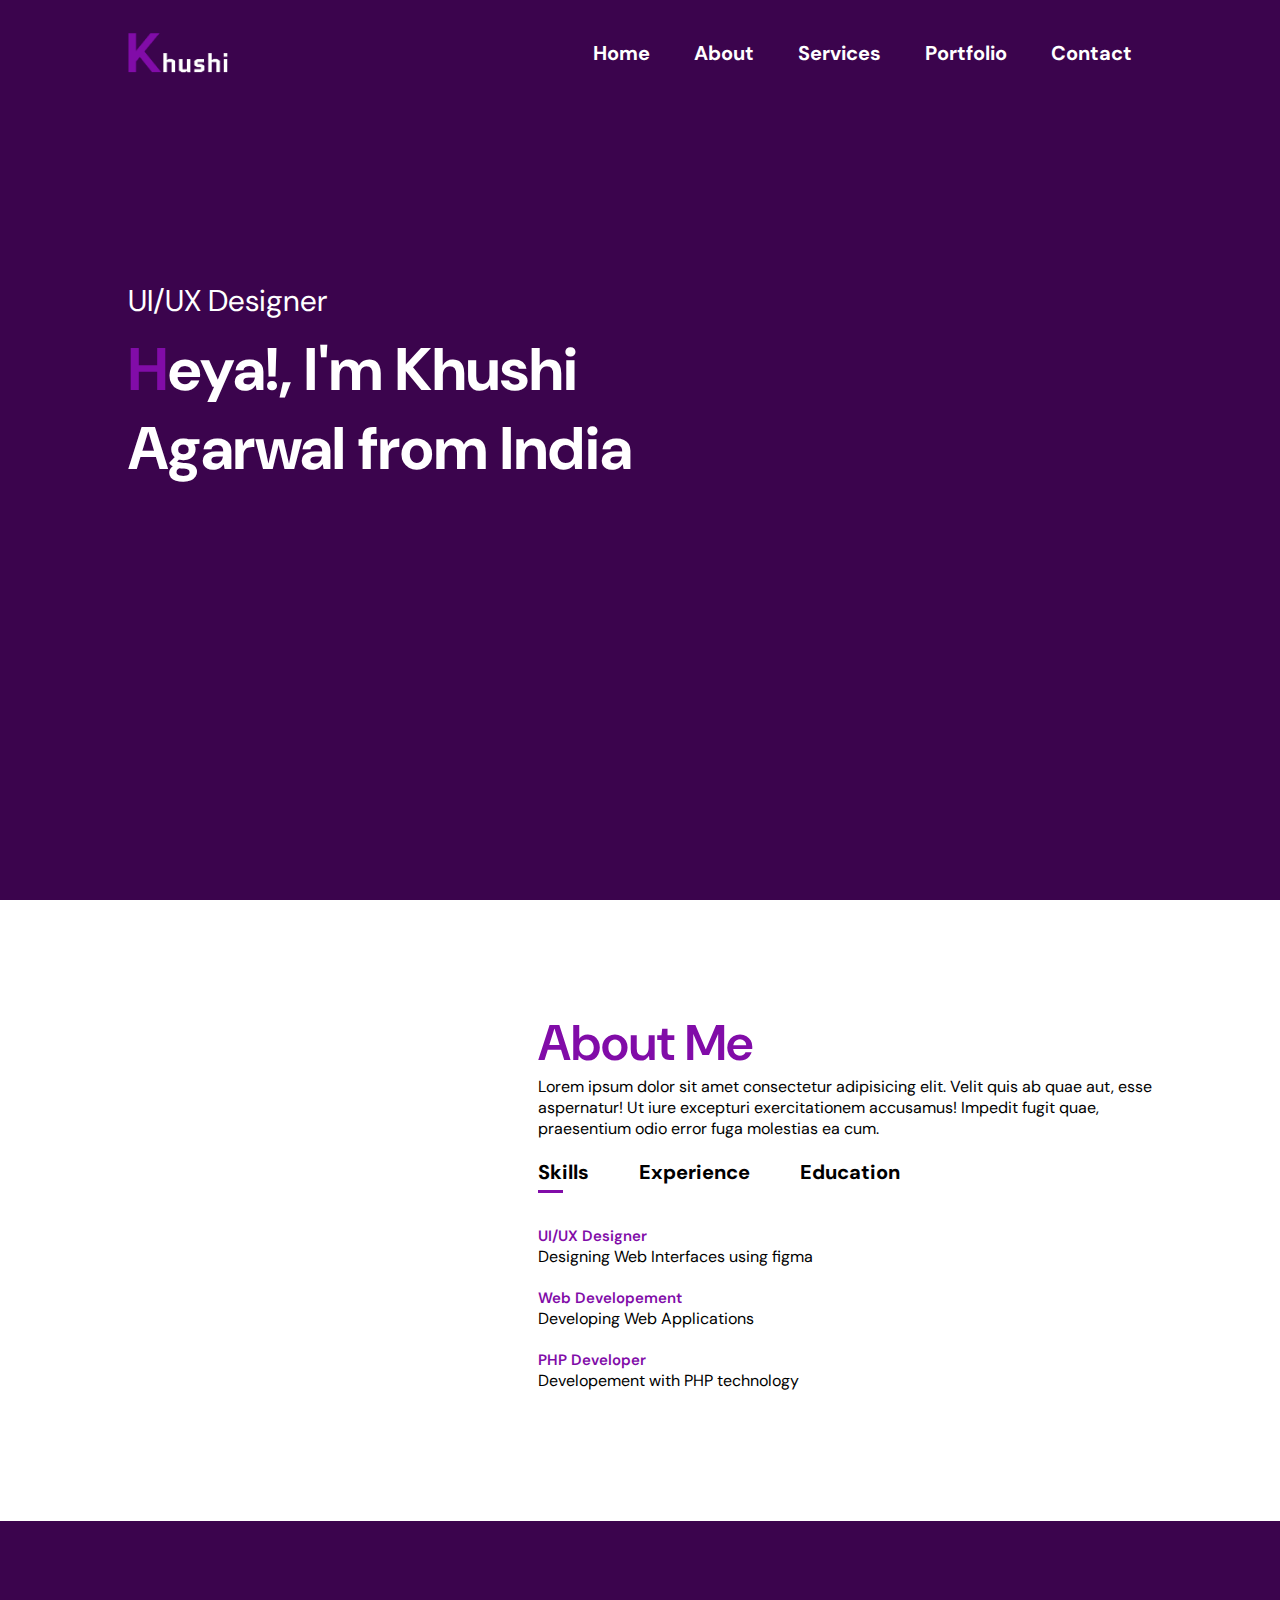
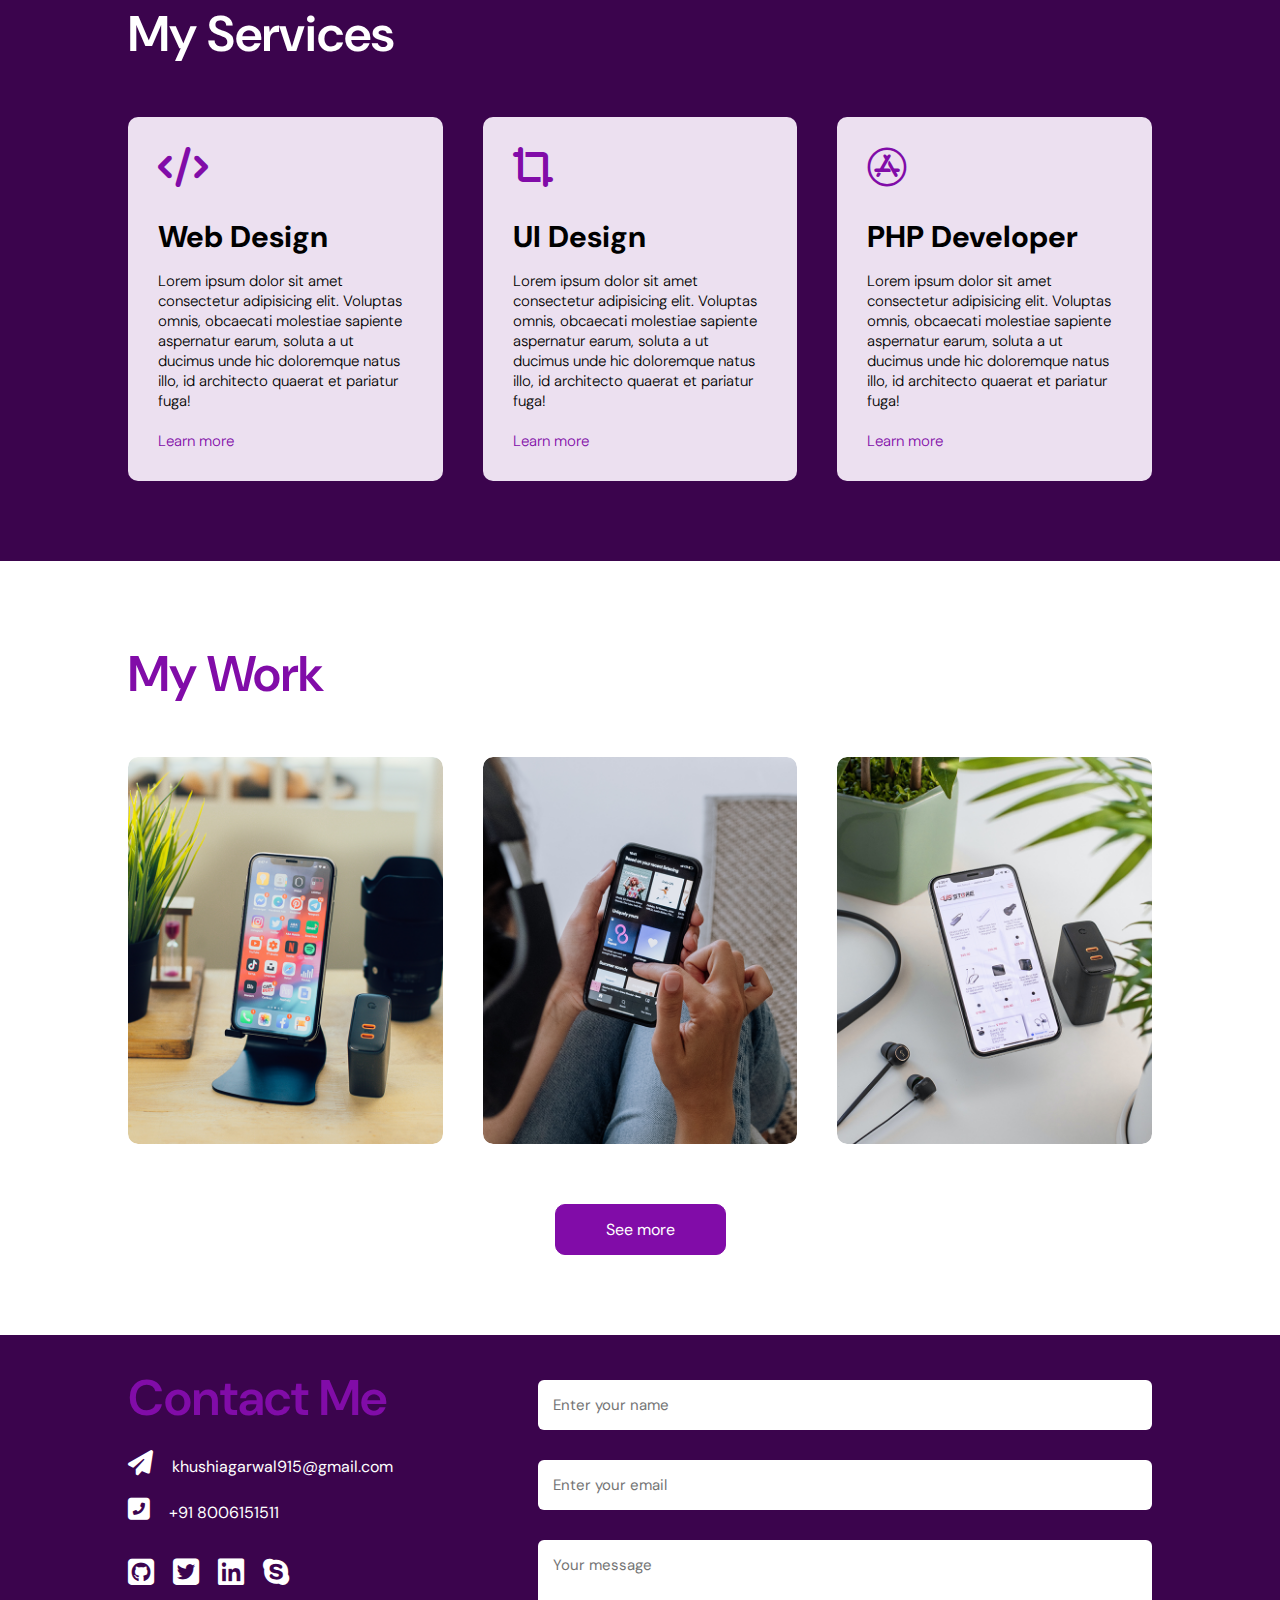
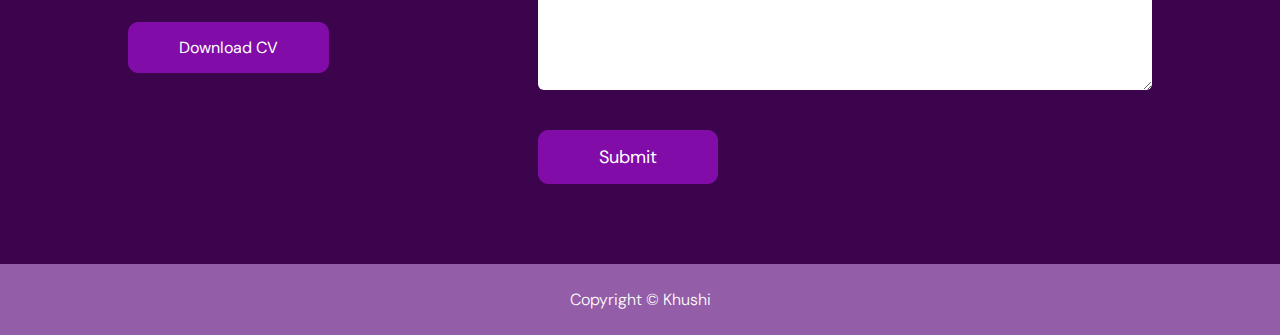
==== Portfolio/index.html @ dafda3c8 "added" ====
<!DOCTYPE html>
<html lang="en">
<head>
    <meta charset="UTF-8">
    <meta http-equiv="X-UA-Compatible" content="IE=edge">
    <meta name="viewport" content="width=device-width, initial-scale=1.0">
    <title>Khushi's Portfolio</title>
    <link rel="shortcut icon" href="/images/favicon.ico" type="image/x-icon">
    <link rel="stylesheet" href="styles.css">
    <link rel="preconnect" href="https://fonts.googleapis.com"><link rel="preconnect" href="https://fonts.gstatic.com" crossorigin><link href="https://fonts.googleapis.com/css2?family=DM+Sans:wght@500&display=swap" rel="stylesheet">
    <link rel="stylesheet" href="https://cdnjs.cloudflare.com/ajax/libs/font-awesome/6.2.0/css/all.css">
    
    
</head>
<body>

    <div id="header">
       <div class="container">
        <nav>
            <img src="images/Khushi.png" alt="" class="logo">
            <ul>
                <li><a href="#header">Home</a></li>
                <li><a href="#about">About</a></li>
                <li><a href="#services">Services</a></li>
                <li><a href="#portfolio">Portfolio</a></li>
                <li><a href="#contact">Contact</a></li>
            </ul>
        </nav>

        <div class="header-text">
            <p>UI/UX Designer</p>
            <h1><span>H</span>eya!, I'm Khushi <br> Agarwal from India</h1>
        </div>
       </div> 
    </div>
<!-- ----------------------about---------------------------- -->

    <div id="about">
        <div class="container">
            <div class="row">
                <div class="about-col-1">
                 <img src="/images/Rectangle 4.png" alt="">
                </div>
                <div class="about-col-2">
                  <h1 class="about-header">About Me</h1>
                  <p>Lorem ipsum dolor sit amet consectetur adipisicing elit. Velit quis ab quae aut, esse aspernatur! Ut iure excepturi exercitationem accusamus! 
                    Impedit fugit quae, praesentium odio error fuga molestias ea cum.</p>

                    <div class="tab-titles">
                        <p class="title-link active-link" onclick="opentab('skills')">Skills</p>
                        <p class="title-link" onclick="opentab('experience')">Experience</p>
                        <p class="title-link" onclick="opentab('education')">Education</p>
                    </div>

                    <div class="tab-contents active-tab" id="skills">
                        <ul>
                            <li><span>UI/UX Designer</span><br>Designing Web Interfaces using figma</li>
                            <li><span>Web Developement</span><br>Developing Web Applications </li>
                            <li><span>PHP Developer</span><br>Developement with PHP technology</li>
                        </ul>
                    </div>

                    <div class="tab-contents" id="experience">
                        <ul>
                            <li><span>I2E-Frontend Developer</span><br>Currently, working as Frontend Developer at I2E</li>
                            <li><span>Genisup pvt ltd- Database Summer trainee</span><br>Internship at cooperative company and worked for five months</li>
                            <li><span>Genisup pvt ltd- Data science- OpenCV library </span><br>Summer Internship at Genisup pvt ltd, and explpored the data science field</li>
                        </ul>
                    </div>

                    <div class="tab-contents" id="education">
                        <ul>
                            <li><span>2019-2023</span><br>B.Tech Mechanical Engineering with CS specialization</li>
                            <li><span>2018-2019</span><br>Senior Secondary from Dayananad Bal Mandir sr sec school </li>
                            <li><span>2016-2017</span><br>Higher Secondary from Dayananad Bal Mandir sr sec school </li>
                        </ul>
                    </div>
                </div>
            </div>
        </div>
    </div>

<!-- ----------------Services------------------------ -->

    <div id="services">
        <div class="container">
            <h1 class="about-header">My Services</h1>
            <div class="services-list">
                <div>
                    <i class="fas fa-code"></i>
                    <h2>Web Design</h2>
                    <p>Lorem ipsum dolor sit amet consectetur adipisicing elit. Voluptas omnis, obcaecati molestiae sapiente aspernatur earum, soluta a ut ducimus unde hic doloremque natus illo,
                    id architecto quaerat et pariatur fuga!</p>
                    <a href="#">Learn more</a>
                </div>
                <div>
                    <i class="fas fa-crop-alt"></i>
                    <h2>UI Design</h2>
                    <p>Lorem ipsum dolor sit amet consectetur adipisicing elit. Voluptas omnis, obcaecati molestiae sapiente aspernatur earum, soluta a ut ducimus unde hic doloremque natus illo,
                    id architecto quaerat et pariatur fuga!</p>
                    <a href="#">Learn more</a>
                </div>
                <div>
                    <i class="fab fa-app-store"></i>
                    <h2>PHP Developer</h2>
                    <p>Lorem ipsum dolor sit amet consectetur adipisicing elit. Voluptas omnis, obcaecati molestiae sapiente aspernatur earum, soluta a ut ducimus unde hic doloremque natus illo,
                    id architecto quaerat et pariatur fuga!</p>
                    <a href="#">Learn more</a>
                </div>
            </div>
        </div>
    </div>

    <!-- ------Portfolio------- -->

    <div id="portfolio">
        <div class="container">
            <h1 class="about-header">My Work</h1>
            <div class="work-list">
                <div class="work">
                    <img src="/images/work-1.png" alt="">
                    <div class="layer">
                        <h3>Ecommerce Website</h3>
                        <p>The website helps the people by providing the platform to buy and sell their products from home</p>
                        <a href="#"><i class="fas fa-external-link-alt"></i></a>
                    </div>
                </div>
                <div class="work">
                    <img src="/images/work-2.png" alt="">
                    <div class="layer">
                        <h3>PHP Address storing portal</h3>
                        <p>The portal which is mainly to perform the CRUD operation on the information collect from the department</p>
                        <a href="#"><i class="fas fa-external-link-alt"></i></a>
                    </div>
                </div>
                <div class="work">
                    <img src="/images/work-3.png" alt="">
                    <div class="layer">
                        <h3>Color Detection</h3>
                        <p>This detection mini project helps to detect the colors on the images which is used in the field of sensors</p>
                        <a href="#"><i class="fas fa-external-link-alt"></i></a>
                    </div>
                </div>
            </div>
        </div>
        <a href="#" class="btn">See more</a>
    </div>


    <!-- ---------------Contact------------------->

    <div id="contact">
        <div class="container">
            <div class="row">
                <div class="contact-left">
                    <h1 class="about-header">Contact Me</h1>
                    <p> <i class="fas fa-paper-plane"></i> khushiagarwal915@gmail.com</p>
                    <p> <i class="fas fa-phone-square-alt"></i> +91 8006151511</p>
                    <div class="social-icons">
                        <a href="https://github.com/khushi-2002 "><i class="fab fa-github-square"></i></a>
                        <a href="https://twitter.com/khushi___agg"><i class="fab fa-twitter-square"></i></a>
                        <a href="https://www.linkedin.com/in/khushi-agarwal-ab1609202/"><i class="fab fa-linkedin"></i></a>
                        <a href="https://join.skype.com/invite/qCGCeBgQjA6z"><i class="fab fa-skype"></i></a>
                    </div>
                    <a href="/images/Khushi_Agarwal_8006151511.pdf" download class=" btn btn2">Download CV</a>
                </div>
                
                <div class="contact-right">
                   <form>
                        <input type="text" name="name" placeholder="Enter your name" required>
                        <input type="email" name="email" placeholder="Enter your email" required>
                        <textarea name="message" rows="6" placeholder="Your message"></textarea>
                        <button type="Submit" class="btn btn2">Submit</button>
                   </form>
                </div>
            </div>
           
        </div>
        <div class="copyright">
            <p>Copyright © Khushi</p>
        </div>
    </div>
<script src="index.js"></script>

</body>
</html>
---- Portfolio/styles.css ----
*{
    margin: 0;
    padding: 0;
    font-family: 'DM Sans', sans-serif;
    box-sizing: border-box;
}

body{
    background: #3b044d;
    color: white;
}

#header{
    width: 100%;
    height: 100vh;
    background-image: url(/images/Frame\ 1.png);
    background-size: cover;
    background-position: center;
}

.container{
    padding: 30px 10%;
}

nav{
    display: flex;
    align-items: center;
    justify-content: space-between;
    flex-wrap: wrap;
}

.logo{
    width: 100px;
}

nav ul li{
    display: inline-block;
    list-style: none;
    margin: 10px 20px;
}

nav ul li a{
    color: white;
    font-size: 20px;
    text-decoration: none;
    font-weight: 700;
    position: relative;
}

nav ul li a::after{
    content: '';
    width: 0;
    height: 3px;
    background: white;
    position: absolute;
    left: 0;
    bottom: -6px;
    transition: 0.3s;
}

nav ul li a:hover::after{
    width: 100%;     
}

.header-text{
    margin-top: 20%;
    font-size: 30px;
}

.header-text h1{
    margin-top: 10px;
    font-size: 60px;
}

.header-text h1 span{
    color: #810CA8;
}


/* About section css */

#about{
    background-color: white;
    padding: 80px 0;
    color: #810CA8;
}

.row{
    display: flex;
    justify-content: space-between;
    flex-wrap: wrap;
}

.about-col-1 {
    flex-basis: 35%;
}

.about-col-1 img{
    width: 100%;
    border-radius: 15px;
}

.about-col-2{
    flex-basis: 60%;
    color: black;
}



.about-header{
    font-size: 50px;
    font-weight: 600;
    color: #810CA8;
}

.tab-titles{
    display: flex;
    margin: 20px 0 40px;
}

.title-link{
    margin-right: 50px;
    position: relative;
    font-weight: 800;
    font-size: 20px;
    cursor: pointer;
}


.title-link::after{
   content: "";
   width: 0;
   height: 3px;
   position: absolute;
   left: 0;
   bottom: -8px;
   background:#810CA8;
   transition: 0.4s;
}

.title-link.active-link::after{
    width: 50%;
}

.tab-contents ul li{
    list-style: none;
    margin: 20px 0;
}

.tab-contents ul li span{
    color: #810CA8;
    font-weight: 600;
    font-size: 15px;
}

.tab-contents{
    display: none;
}

.tab-contents.active-tab{
    display: block;
}

/* ----------------Services css------------------------ */
#services{
    padding: 50px 0;
}

.services-list{
    display: grid;
    grid-template-columns: repeat(auto-fit, minmax(250px, 1fr));
    grid-gap: 40px;
    margin-top: 50px;
}

#services .container h1{
    color: white;
}

.services-list div{
    background: #ece0f0;
    padding: 30px;
    font-size: 13px;
    font-weight: 300;
    border-radius: 10px;
    color: black;
    transition: background 0.7s ,transform 0.7s;
}

.services-list div i{
    font-size: 40px;
    margin-bottom: 30px;
    color: #810CA8;
}

.services-list div h2{
    font-size: 30px;
    font-weight: 800;
    margin-bottom: 15px;
}

.services-list div p{
    font-size: 15px;
}

.services-list div a{
    text-decoration: none;
    color:#810CA8;
    font-size:  15px;
    margin-top: 20px;
    display: inline-block;
}

.services-list div:hover{
    background:#edb3db;
    transform: translateY(-10px);
}

/* -----Portfolio----- */

#portfolio{
    padding: 50px 0;
    background-color: white;
}

.work-list{
    display: grid;
    grid-template-columns: repeat(auto-fit, minmax(250px, 1fr));
    grid-gap: 40px;
    margin-top: 50px;
}

.work{
    border-radius: 10px;
    position: relative;
    overflow: hidden;
}

.work img{
    width: 100%;
    border-radius: 10px;
    display: block;
    transition: transform 0.5s;
}

.layer{
    width: 100%;
    height: 0%;
    color: rgb(247, 241, 246);
    background: linear-gradient(rgba(242, 79, 196, 0.6), #945da7);
    border-radius: 10px;
    position: absolute;
    left: 0;
    bottom: 0;
    overflow: hidden;
    display: flex;
    align-items: center;
    justify-content: center;
    flex-direction: column;
    padding: 0 40px;
    text-align: center;
    font-size: 16px;
    transition: height 0.7s;
}

.layer h3{
    font-weight: 700;
    margin-bottom: 20px;
}

.layer a{
   margin-top: 20px;
   color: #810CA8;
   text-decoration: none;
   font-size: 18px;
   line-height: 60px;
   background: white;
   width: 60px;
   height:60px;
   border-radius: 50%;
   text-align: center;
   
}

.work:hover img{
transform: scale(1.1);
}

.work:hover .layer{
    height: 100%;

}

.btn{
    display: block;
    margin: 30px auto;
    width: fit-content;
    border: 1px solid #810CA8;
    padding: 14px 50px;
    text-decoration: none;
    border-radius: 10px;
    background: #810CA8;
    color:white;
    transition: background 0.5s ;
    font-weight: 400;
}

.btn:hover{
    background: #cb4ca7;
   
}

/* ----------------Contact page------------ */

.contact-left{
    flex-basis: 35%;
}

.contact-right{
    flex-basis: 60%;
}

.contact-left p{
    margin-top: 20px;
}
.contact-left p i{
    margin-right: 15px;
    font-size: 25px;
}

.social-icons{
    margin-top: 30px;
}

.social-icons a{
    text-decoration: none;
    font-size: 30px;
    margin-right: 15px;
    color: white;
    display: inline-block;
    transition: transform 0.5s;
}

.social-icons a:hover{
    color: #e978c9;
    transform: translateY(-5px);
}

.btn.btn2{
    display: inline-block; 
}

.contact-right form{
    width: 100%;
}

form input, form textarea{
    width: 100%;
    border: 0;
    outline: none;
    background: white;
    padding: 15px;
    margin: 15px 0;
    color: #810CA8;
    font-size: 15px;
    border-radius: 6px;
}

form .btn2{
    padding: 14px 60px;
    font-size: 18px;
    margin-top: 20px;
    cursor: pointer;
}

.copyright{
    width: 100%;
    text-align: center;
    padding: 25px 0;
    background: #945da7;
    font-weight: 300;
    margin-top: 20px;
}
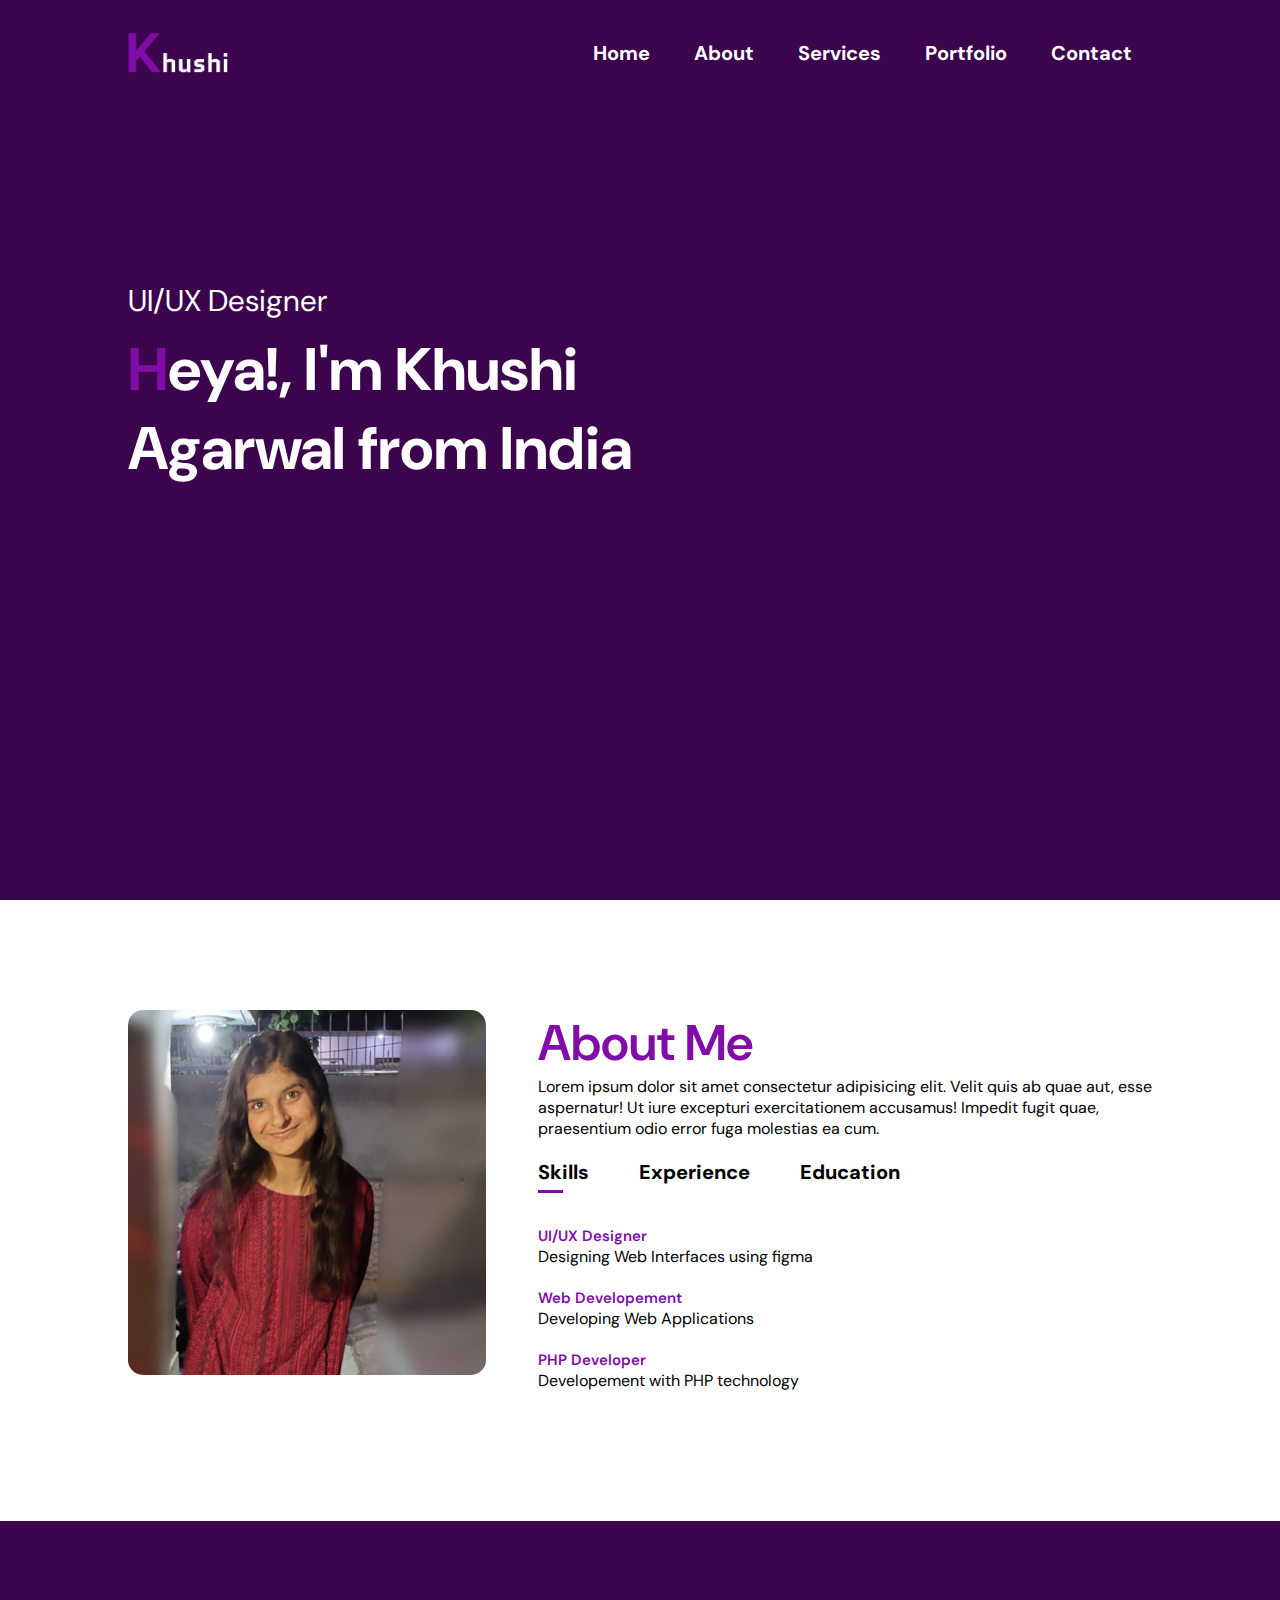
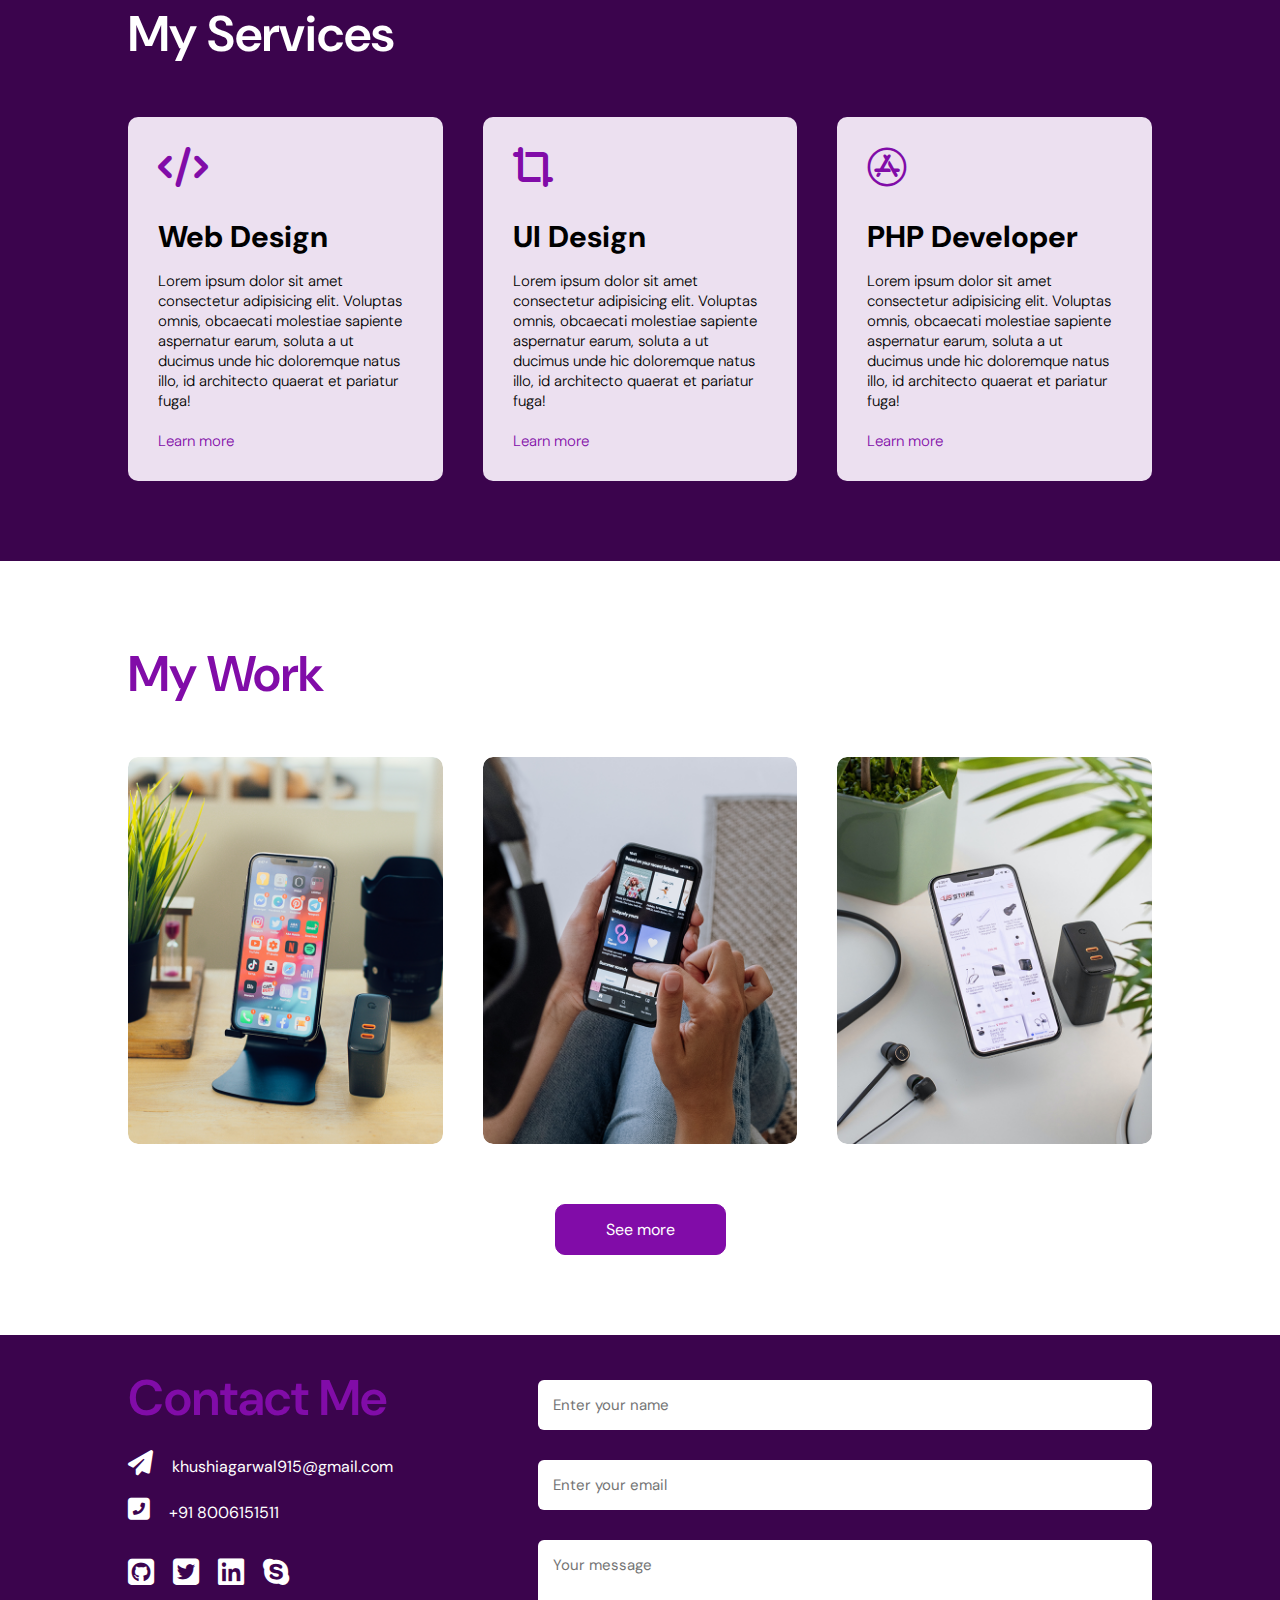
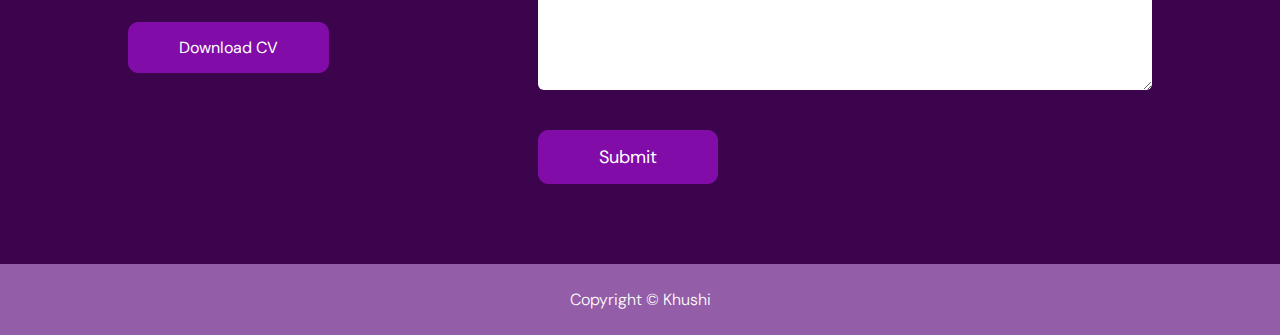
==== commit d5d95f3b: "fixed links" ====
--- a/Portfolio/index.html
+++ b/Portfolio/index.html
@@ -5,7 +5,7 @@
     <meta http-equiv="X-UA-Compatible" content="IE=edge">
     <meta name="viewport" content="width=device-width, initial-scale=1.0">
     <title>Khushi's Portfolio</title>
-    <link rel="shortcut icon" href="/images/favicon.ico" type="image/x-icon">
+    <link rel="shortcut icon" href="./images/favicon.ico" type="image/x-icon">
     <link rel="stylesheet" href="styles.css">
     <link rel="preconnect" href="https://fonts.googleapis.com"><link rel="preconnect" href="https://fonts.gstatic.com" crossorigin><link href="https://fonts.googleapis.com/css2?family=DM+Sans:wght@500&display=swap" rel="stylesheet">
     <link rel="stylesheet" href="https://cdnjs.cloudflare.com/ajax/libs/font-awesome/6.2.0/css/all.css">
@@ -17,7 +17,7 @@
     <div id="header">
        <div class="container">
         <nav>
-            <img src="images/Khushi.png" alt="" class="logo">
+            <img src="./images/Khushi.png" alt="" class="logo">
             <ul>
                 <li><a href="#header">Home</a></li>
                 <li><a href="#about">About</a></li>
@@ -39,7 +39,7 @@
         <div class="container">
             <div class="row">
                 <div class="about-col-1">
-                 <img src="/images/Rectangle 4.png" alt="">
+                 <img src="./images/Rectangle 4.png" alt="">
                 </div>
                 <div class="about-col-2">
                   <h1 class="about-header">About Me</h1>
@@ -118,7 +118,7 @@
             <h1 class="about-header">My Work</h1>
             <div class="work-list">
                 <div class="work">
-                    <img src="/images/work-1.png" alt="">
+                    <img src="./images/work-1.png" alt="">
                     <div class="layer">
                         <h3>Ecommerce Website</h3>
                         <p>The website helps the people by providing the platform to buy and sell their products from home</p>
@@ -126,7 +126,7 @@
                     </div>
                 </div>
                 <div class="work">
-                    <img src="/images/work-2.png" alt="">
+                    <img src="./images/work-2.png" alt="">
                     <div class="layer">
                         <h3>PHP Address storing portal</h3>
                         <p>The portal which is mainly to perform the CRUD operation on the information collect from the department</p>
@@ -134,7 +134,7 @@
                     </div>
                 </div>
                 <div class="work">
-                    <img src="/images/work-3.png" alt="">
+                    <img src="./images/work-3.png" alt="">
                     <div class="layer">
                         <h3>Color Detection</h3>
                         <p>This detection mini project helps to detect the colors on the images which is used in the field of sensors</p>
@@ -162,7 +162,7 @@
                         <a href="https://www.linkedin.com/in/khushi-agarwal-ab1609202/"><i class="fab fa-linkedin"></i></a>
                         <a href="https://join.skype.com/invite/qCGCeBgQjA6z"><i class="fab fa-skype"></i></a>
                     </div>
-                    <a href="/images/Khushi_Agarwal_8006151511.pdf" download class=" btn btn2">Download CV</a>
+                    <a href="./images/Khushi_Agarwal_8006151511.pdf" download class=" btn btn2">Download CV</a>
                 </div>
                 
                 <div class="contact-right">
